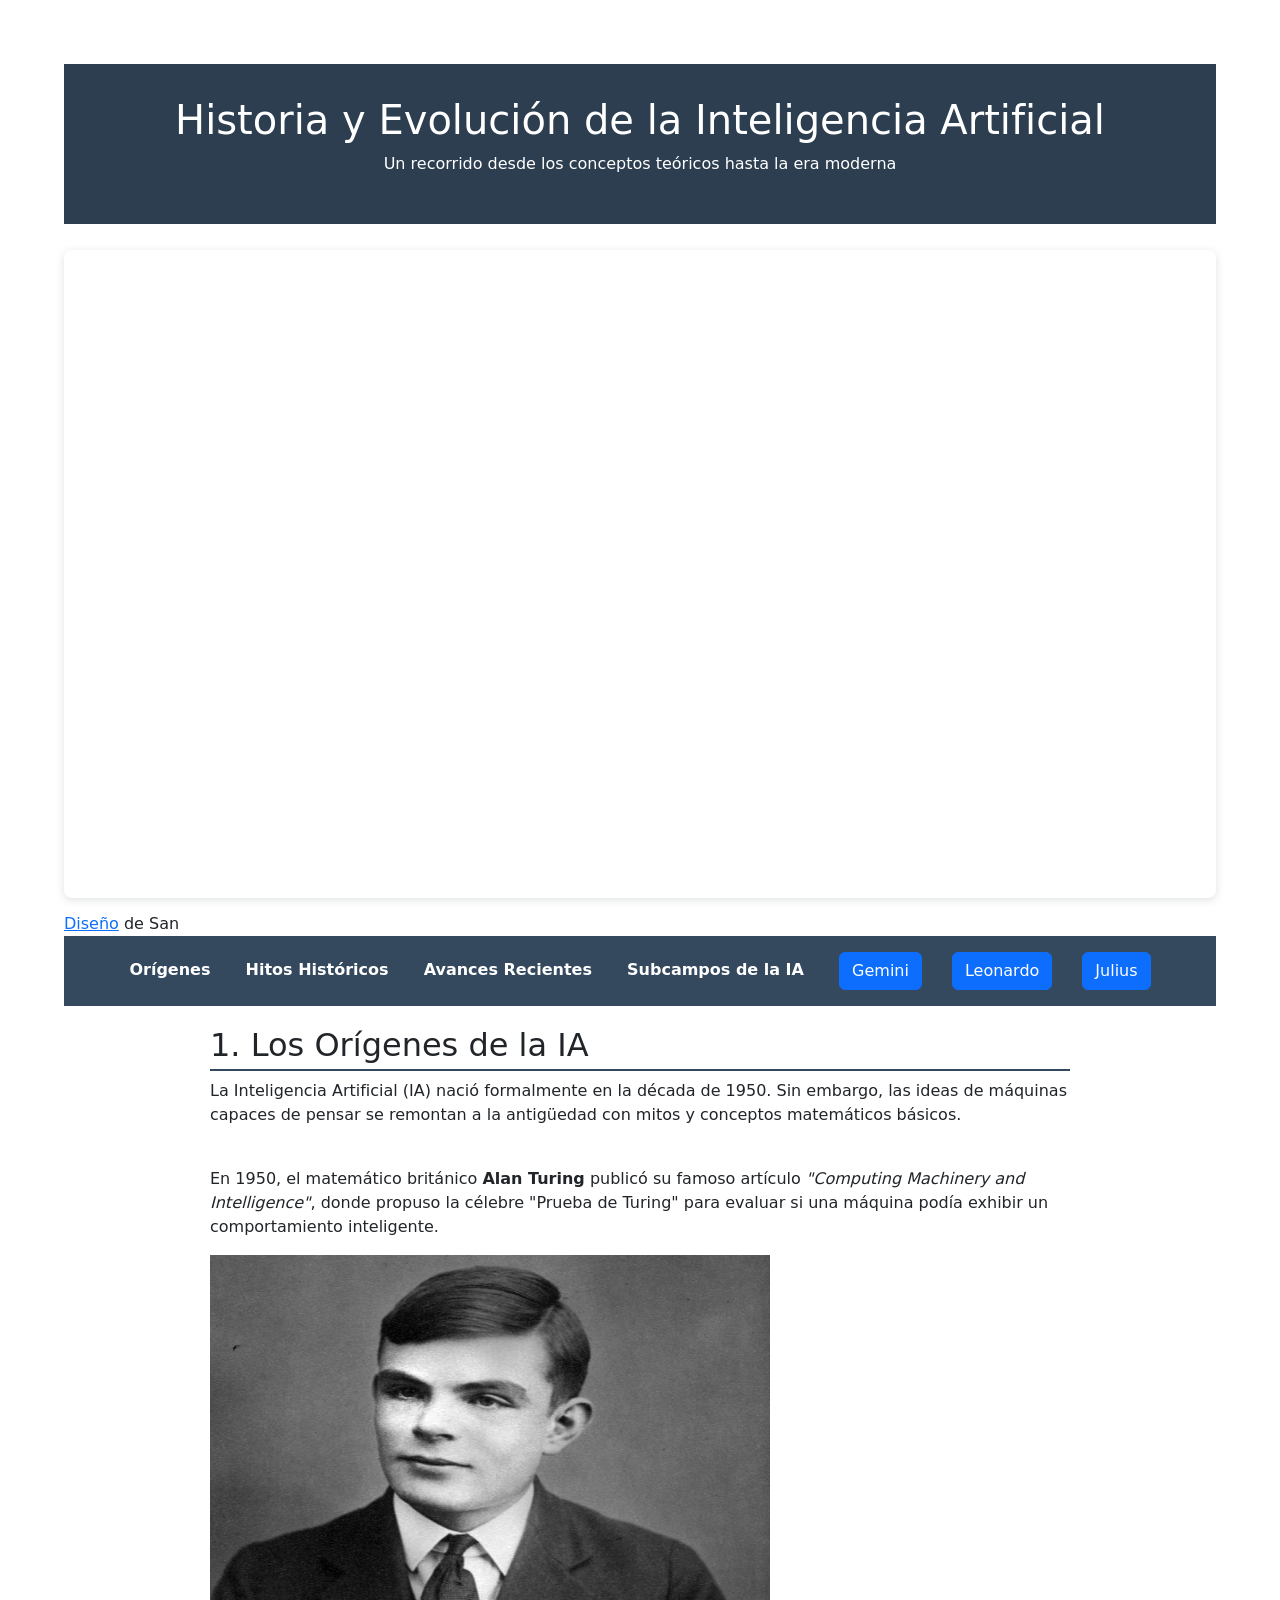
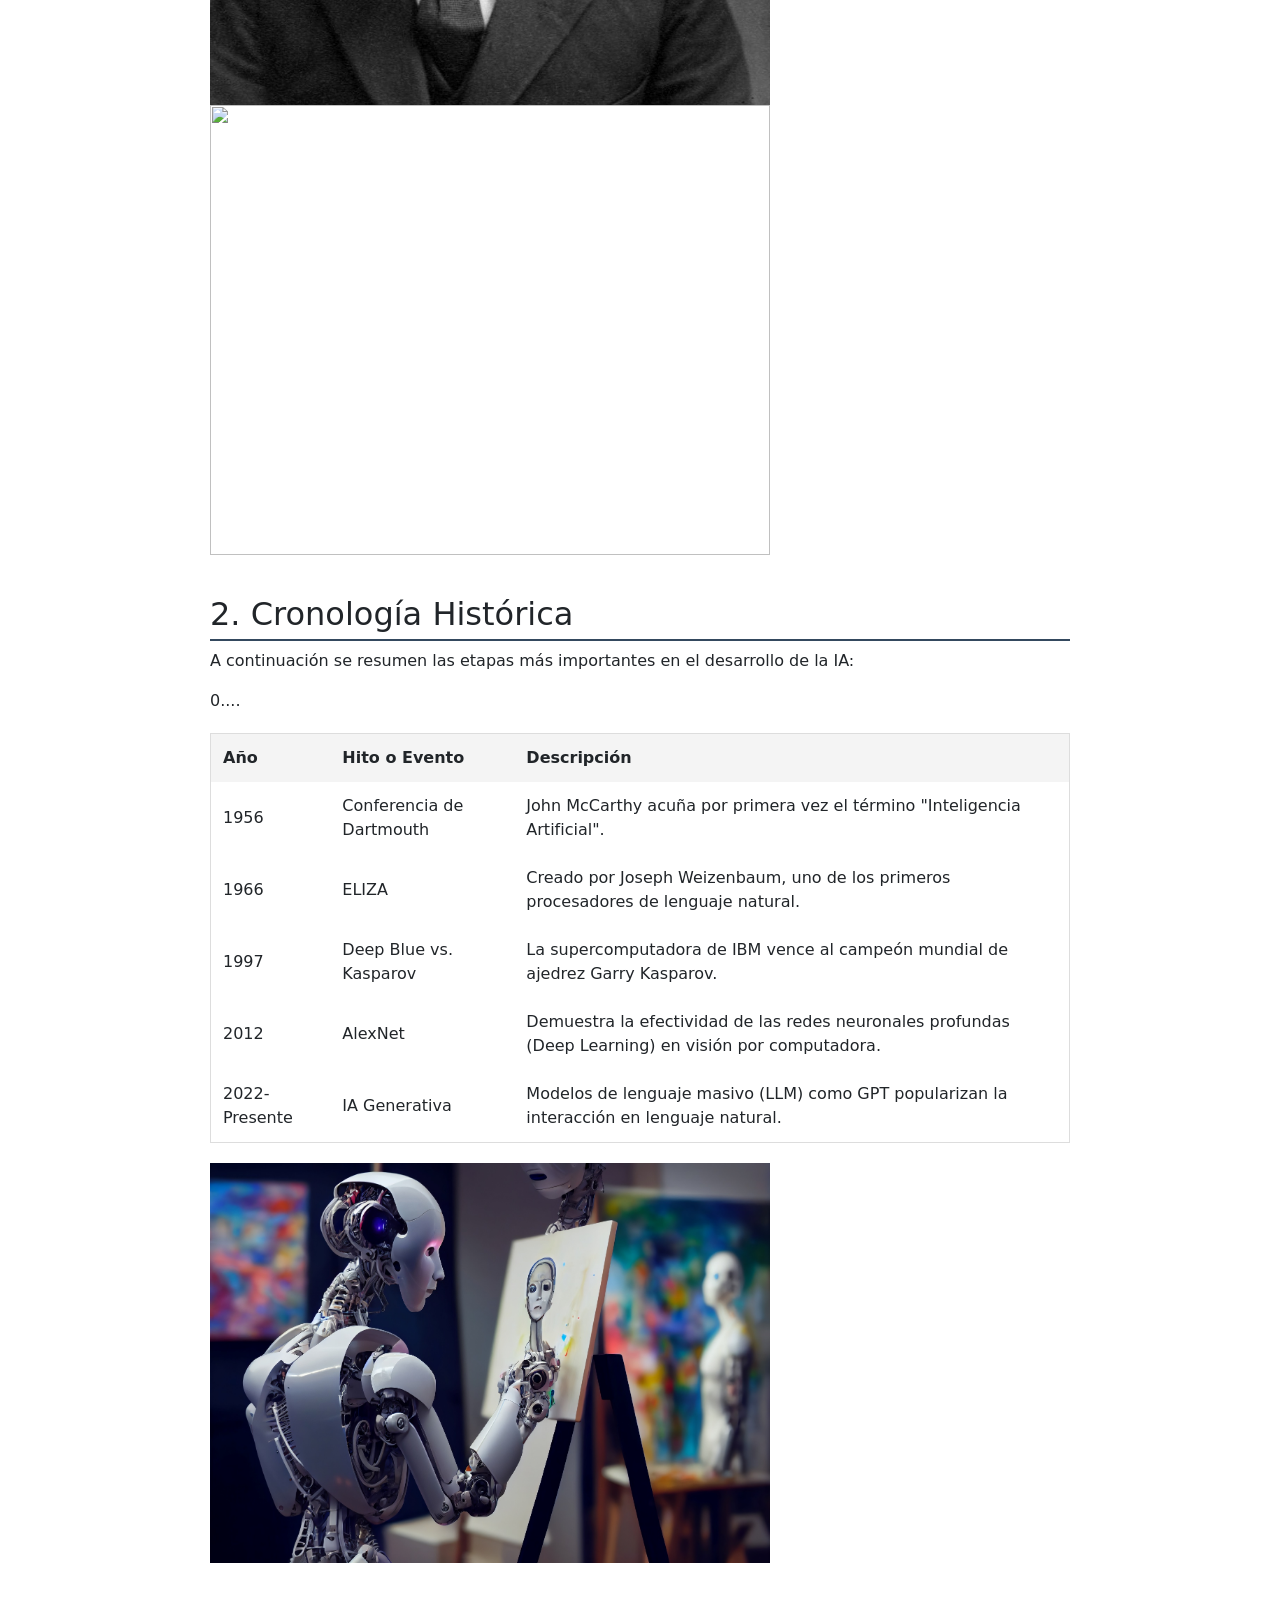
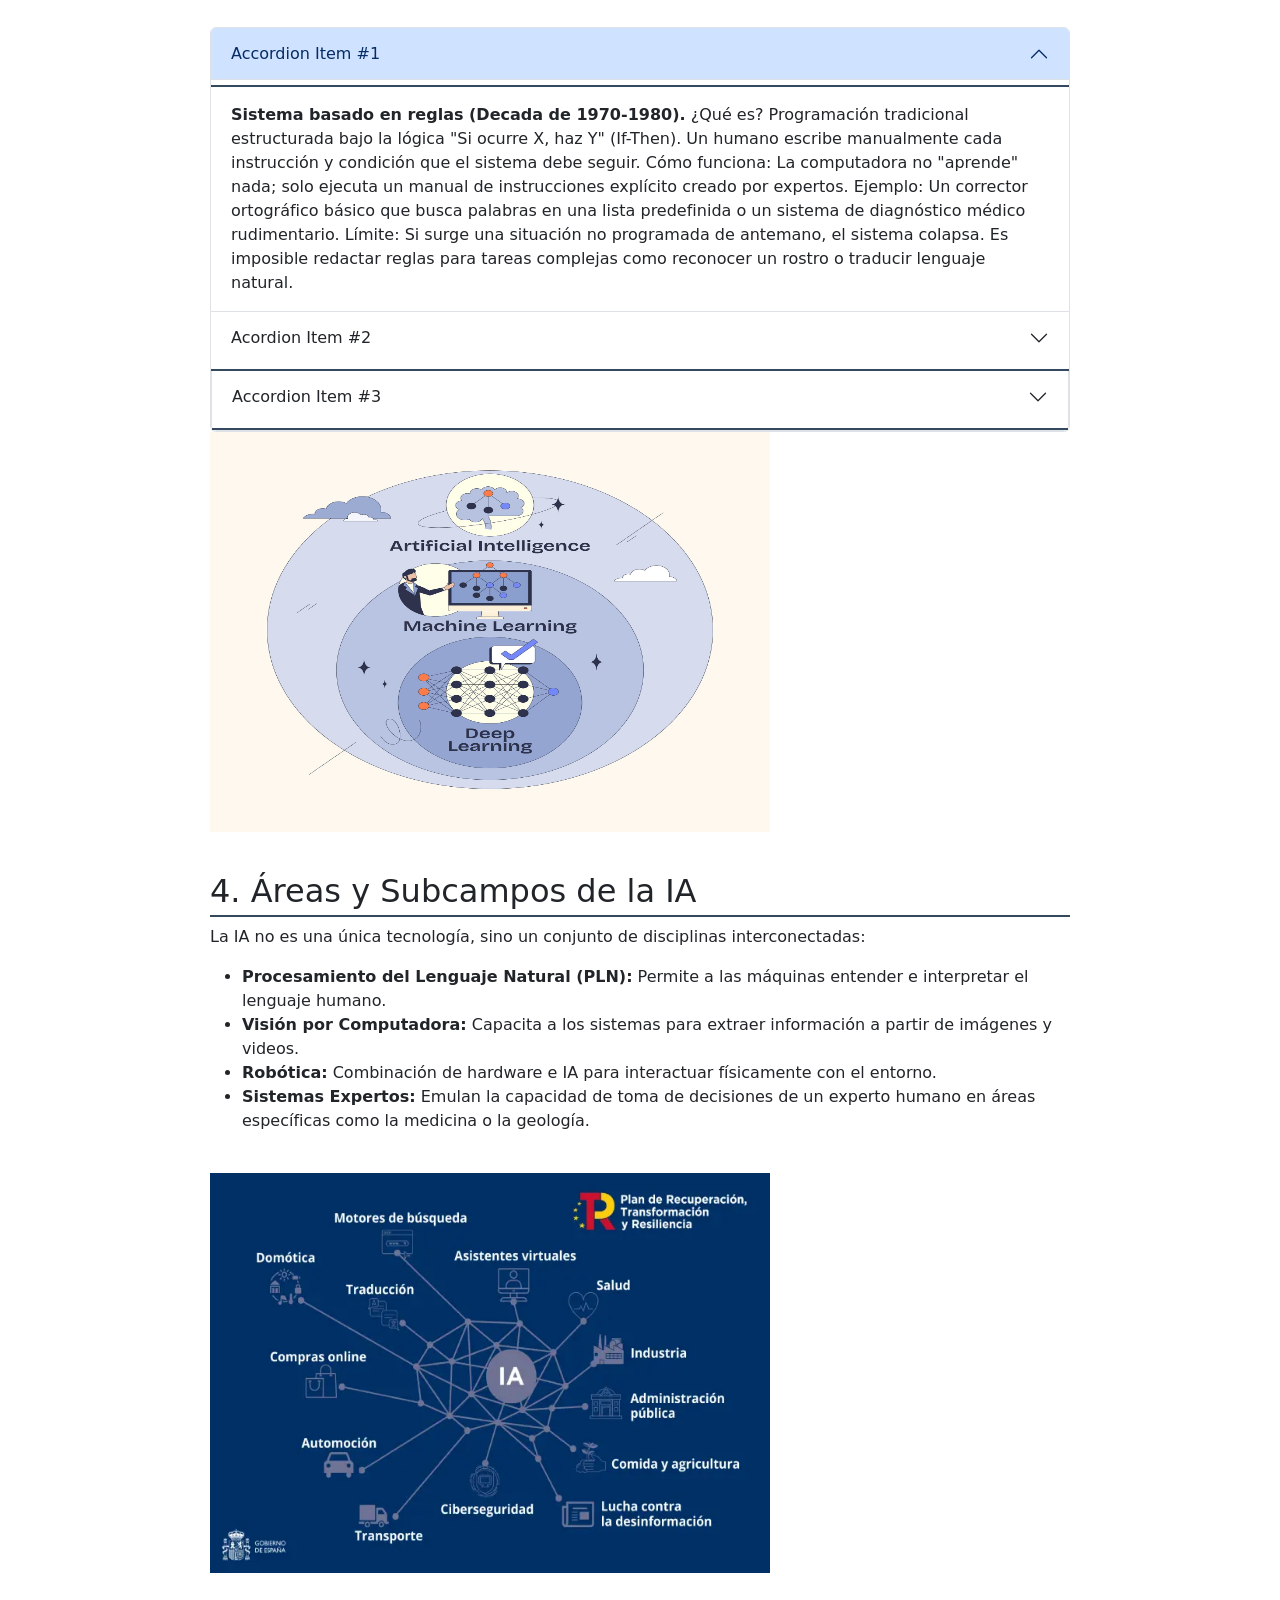
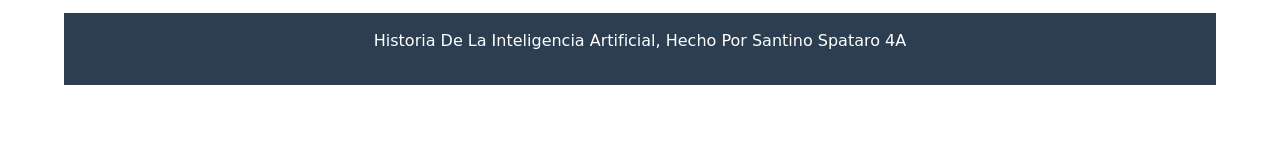
==== index.html @ 52ad5b99 "Add files via upload" ====
<!DOCTYPE html>
<html lang="es">
<head>
    <meta charset="UTF-8">
    <meta name="viewport" content="width=device-width, initial-scale=1.0">
    <title>Historia y Avances de la Inteligencia Artificial</title>
<link rel="stylesheet" href="./estilo.css">
<link href="https://cdn.jsdelivr.net/npm/bootstrap@5.3.8/dist/css/bootstrap.min.css" rel="stylesheet" integrity="sha384-sRIl4kxILFvY47J16cr9ZwB07vP4J8+LH7qKQnuqkuIAvNWLzeN8tE5YBujZqJLB" crossorigin="anonymous">
<script src="https://cdn.jsdelivr.net/npm/bootstrap@5.3.8/dist/js/bootstrap.bundle.min.js" integrity="sha384-FKyoEForCGlyvwx9Hj09JcYn3nv7wiPVlz7YYwJrWVcXK/BmnVDxM+D2scQbITxI" crossorigin="anonymous"></script>
</head>
<body>
    <!-- Encabezado principal -->
    <header>
        <h1>Historia y Evolución de la Inteligencia Artificial</h1>
        <p>Un recorrido desde los conceptos teóricos hasta la era moderna</p>
    </header>
    <div style="position: relative; width: 100%; height: 0; padding-top: 56.2500%;
 padding-bottom: 0; box-shadow: 0 2px 8px 0 rgba(63,69,81,0.16); margin-top: 1.6em; margin-bottom: 0.9em; overflow: hidden;
 border-radius: 8px; will-change: transform;">
  <iframe loading="lazy" style="position: absolute; width: 100%; height: 100%; top: 0; left: 0; border: none; padding: 0;margin: 0;"
    src="https://www.canva.com/design/DAHTOdPTs1g/VWniGCEqUqsnWnGEKuvT3g/view?embed" allowfullscreen="allowfullscreen" allow="fullscreen">
  </iframe>
</div>
<a href="https:&#x2F;&#x2F;www.canva.com&#x2F;design&#x2F;DAHTOdPTs1g&#x2F;VWniGCEqUqsnWnGEKuvT3g&#x2F;view?utm_content=DAHTOdPTs1g&amp;utm_campaign=designshare&amp;utm_medium=embeds&amp;utm_source=link" target="_blank" rel="noopener">Diseño</a> de San
    <!-- Menú de navegación -->
    <nav>
        <a href="#origenes">Orígenes</a>
        <a href="#cronologia">Hitos Históricos</a>
        <a href="#avances">Avances Recientes</a>
        <a href="#subcampos">Subcampos de la IA</a>
        <div class="btn-group" role="group" aria-label="Basic example">
  <a href="geminis.html"><button type="button" class="btn btn-primary">Gemini</button></a>
  <a href="leonardo.html"><button type="button" class="btn btn-primary">Leonardo</button></a>
  <a href="julius.html"><button type="button" class="btn btn-primary">Julius</button></a>
</div>
    </nav>
    <!-- Contenido principal -->
    <main>
        <!-- Sección 1: Orígenes -->
        <section id="origenes">
            <h2>1. Los Orígenes de la IA</h2>
            <p>La Inteligencia Artificial (IA) nació formalmente en la década de 1950. Sin embargo, las ideas de máquinas capaces de pensar se remontan a la antigüedad con mitos y conceptos matemáticos básicos.</p>
            <br>
            <p>En 1950, el matemático británico <strong>Alan Turing</strong> publicó su famoso artículo <em>"Computing Machinery and Intelligence"</em>, donde propuso la célebre "Prueba de Turing" para evaluar si una máquina podía exhibir un comportamiento inteligente.</p>
            <img width= "560" height= "450"src="imagenes/alanturing2pic-1024x1018.jpg">
            <img width= "560" height= "450"src="c:\Users\PC 02\Downloads\inteligencia articial bootstrap de ss 4a\imagenes\cn-joaco-lopez-foto-web_sq.jpg">
        </section>
        <!-- Sección 2: Cronología con Tabla -->
        <section id="cronologia">
            <h2>2. Cronología Histórica</h2>
            <p>A continuación se resumen las etapas más importantes en el desarrollo de la IA:</p>0....
            <table>
                <thead>
                    <tr>
                        <th>Año</th>
                        <th>Hito o Evento</th>
                        <th>Descripción</th>
                    </tr>
                </thead>
                <tbody>
                    <tr>
                        <td>1956</td>
                        <td>Conferencia de Dartmouth</td>
                        <td>John McCarthy acuña por primera vez el término "Inteligencia Artificial".</td>
                    </tr>
                    <tr>
                        <td>1966</td>
                        <td>ELIZA</td>
                        <td>Creado por Joseph Weizenbaum, uno de los primeros procesadores de lenguaje natural.</td>
                    </tr>
                    <tr>
                        <td>1997</td>
                        <td>Deep Blue vs. Kasparov</td>
                        <td>La supercomputadora de IBM vence al campeón mundial de ajedrez Garry Kasparov.</td>
                    </tr>
                    <tr>
                        <td>2012</td>
                        <td>AlexNet</td>
                        <td>Demuestra la efectividad de las redes neuronales profundas (Deep Learning) en visión por computadora.</td>
                    </tr>
                    <tr>
                        <td>2022-Presente</td>
                        <td>IA Generativa</td>
                        <td>Modelos de lenguaje masivo (LLM) como GPT popularizan la interacción en lenguaje natural.</td>
                    </tr>
                </tbody>
            </table>
            <img width= "560" height="400"src="imagenes/dall-e-2-crear-imagenes-con-ia-01.jpg">
        </section>
        <br>
        <!-- Sección 3: Avances con Lista Ordenada (ol) -->
        <section id="avances">
            <div class="accordion" id="accordionExample">
  <div class="accordion-item">
    <h2 class="accordion-header">
      <button class="accordion-button" type="button" data-bs-toggle="collapse" data-bs-target="#collapseOne" aria-expanded="true" aria-controls="collapseOne">
        Accordion Item #1
      </button>
    </h2>
    <div id="collapseOne" class="accordion-collapse collapse show" data-bs-parent="#accordionExample">
      <div class="accordion-body">
        <strong>Sistema basado en reglas (Decada de 1970-1980).</strong>
¿Qué es? Programación tradicional estructurada bajo la lógica "Si ocurre X, haz Y" (If-Then). Un humano escribe manualmente cada instrucción y condición que el sistema debe seguir.

Cómo funciona: La computadora no "aprende" nada; solo ejecuta un manual de instrucciones explícito creado por expertos.

Ejemplo: Un corrector ortográfico básico que busca palabras en una lista predefinida o un sistema de diagnóstico médico rudimentario.

Límite: Si surge una situación no programada de antemano, el sistema colapsa. Es imposible redactar reglas para tareas complejas como reconocer un rostro o traducir lenguaje natural.<code></code>
      </div>
    </div>
  </div>
  <div class="accordion-item">
    <h2 class="accordion-header">
      <button class="accordion-button collapsed" type="button" data-bs-toggle="collapse" data-bs-target="#collapseTwo" aria-expanded="false" aria-controls="collapseTwo">
        Acordion Item #2
      </button>
    </h2>
    <div id="collapseTwo" class="accordion-collapse collapse" data-bs-parent="#accordionExample">
      <div class="accordion-body">
        <strong>Aprendizaje Automático / Machine Learning (Década de 1990–2000)</strong> ¿Qué es? En lugar de programar las reglas, le das datos al sistema para que él descubra los patrones y cree sus propias reglas.

Cómo funciona: Utiliza algoritmos estadísticos (como árboles de decisión o regresiones). Un humano aún necesita estructurar los datos y decirle al algoritmo en qué características fijarse (por ejemplo: "mide el largo del ala y el peso para identificar el ave").

Ejemplo: El filtro de spam de tu correo electrónico que detecta qué mensajes son basura según palabras clave y patrones pasados.

Límite: Requiere mucho trabajo humano previo para preparar los datos y no escala bien con información no estructurada (imágenes, audio, texto libre).
    </div>
  </div>
  <div class="accordion-item">
    <h2 class="accordion-header">
      <button class="accordion-button collapsed" type="button" data-bs-toggle="collapse" data-bs-target="#collapseThree" aria-expanded="false" aria-controls="collapseThree">
        Accordion Item #3
      </button>
    </h2>
    <div id="collapseThree" class="accordion-collapse collapse" data-bs-parent="#accordionExample">
      <div class="accordion-body">
        <strong>Aprendizaje Profundo / Deep Learning (Década de 2010)</strong> ¿Qué es? Una evolución del Machine Learning inspirada en la estructura del cerebro humano, basada en redes neuronales artificiales profundas (con muchas capas de procesamiento).

Cómo funciona: No necesita que un humano le diga en qué detalles fijarse. Si le das millones de fotos de gatos, la red neuronal aprende por sí sola a identificar bordes, formas, texturas y, finalmente, el concepto de "gato".

Ejemplo: Reconocimiento facial para desbloquear el teléfono, conducción autónoma (Tesla) o detección de tumores en radiografías.

Límite: Consume enormes cantidades de energía y datos, y funciona como una "caja negra" (es difícil rastrear exactamente cómo llegó a una conclusión).
      </div>
    </div>
  </div>
</div>
<img width="560" height="400" src="imagenes/licensed-image.jpg">
        </section>
        <!-- Sección 4: Subcampos con Lista Desordenada (ul) -->
        <section id="subcampos">
            <h2>4. Áreas y Subcampos de la IA</h2>
            <p>La IA no es una única tecnología, sino un conjunto de disciplinas interconectadas:</p>
            <ul>
                <li><strong>Procesamiento del Lenguaje Natural (PLN):</strong> Permite a las máquinas entender e interpretar el lenguaje humano.</li>
                <li><strong>Visión por Computadora:</strong> Capacita a los sistemas para extraer información a partir de imágenes y videos.</li>
                <li><strong>Robótica:</strong> Combinación de hardware e IA para interactuar físicamente con el entorno.</li>
                <li><strong>Sistemas Expertos:</strong> Emulan la capacidad de toma de decisiones de un experto humano en áreas específicas como la medicina o la geología.</li>
            </ul>
        </section>
        <img width="560" height="400" src="imagenes/que-se-estudia-en-la-inteligencia-artificial-1.webp">
    </main>
    <!-- pie de página -->
    <footer>
        <p>Historia De La Inteligencia Artificial, Hecho Por Santino Spataro 4A</p>
    </footer>

</body>
</html>
---- estilo.css ----
body {
            font-family: Arial, sans-serif;
            line-height: 1.6;
            margin: 0;
            padding: 5%;
            color: #333;
        }
        header {
            background-color: #2c3e50;
            color: #fff;
            padding: 2rem;
            text-align: center;
        }
        nav {
            background-color: #34495e;
            padding: 1rem;
            text-align: center;
        }
        nav a {
            color: #fff;
            margin: 0 15px;
            text-decoration: none;
            font-weight: bold;
        }
        nav a:hover {
            text-decoration: underline;
        }
        main {
            max-width: 900px;
            margin: 20px auto;
            padding: 0 20px;
        }
        section {
            margin-bottom: 40px;
        }
        h2 {
            color: #2c3e50;
            border-bottom: 2px solid #34495e;
            padding-bottom: 5px;
        }
        table {
            width: 100%;
            border-collapse: collapse;
            margin: 20px 0;
        }
        table, th, td {
            border: 1px solid #ddd;
        }
        th, td {
            padding: 12px;
            text-align: left;
        }
        th {
            background-color: #f4f4f4;
        }
        footer {
            background-color: #2c3e50;
            color: white;
            text-align: center;
            padding: 1rem;
            margin-top: 40px;
        }
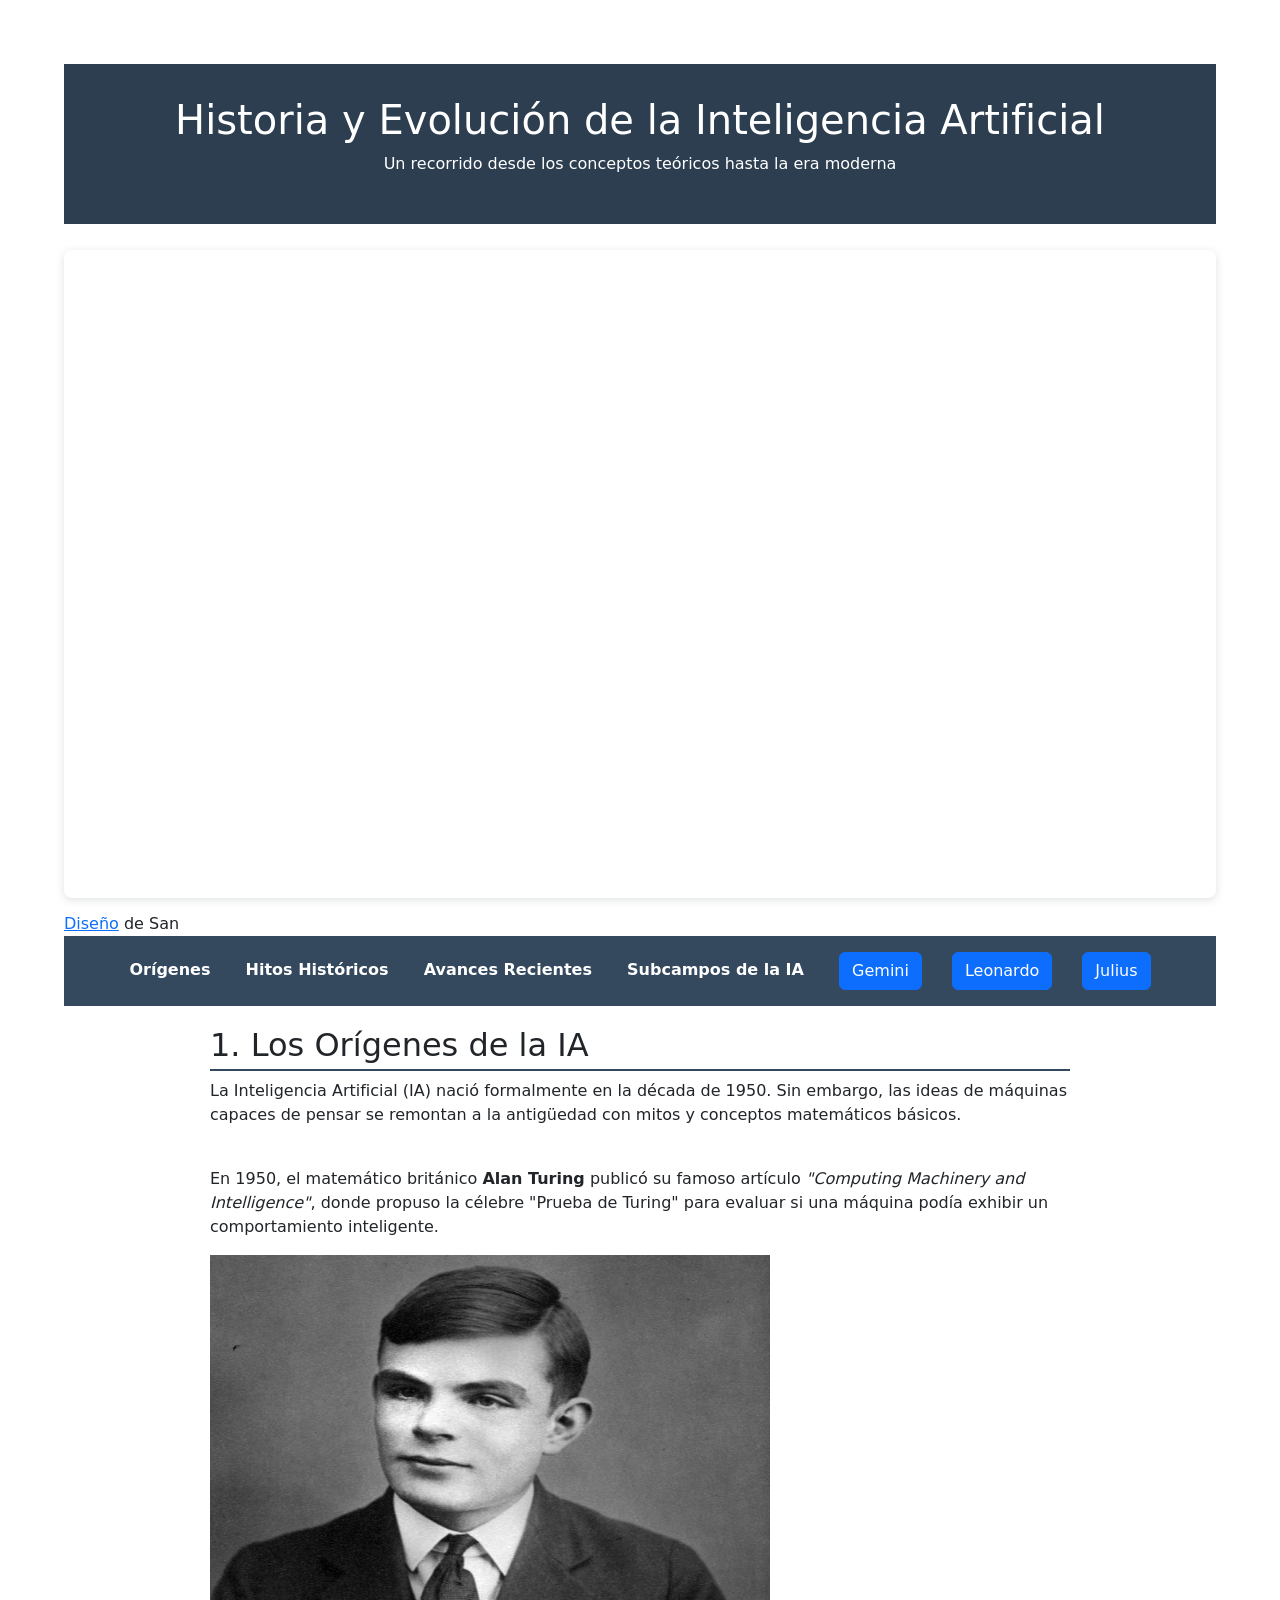
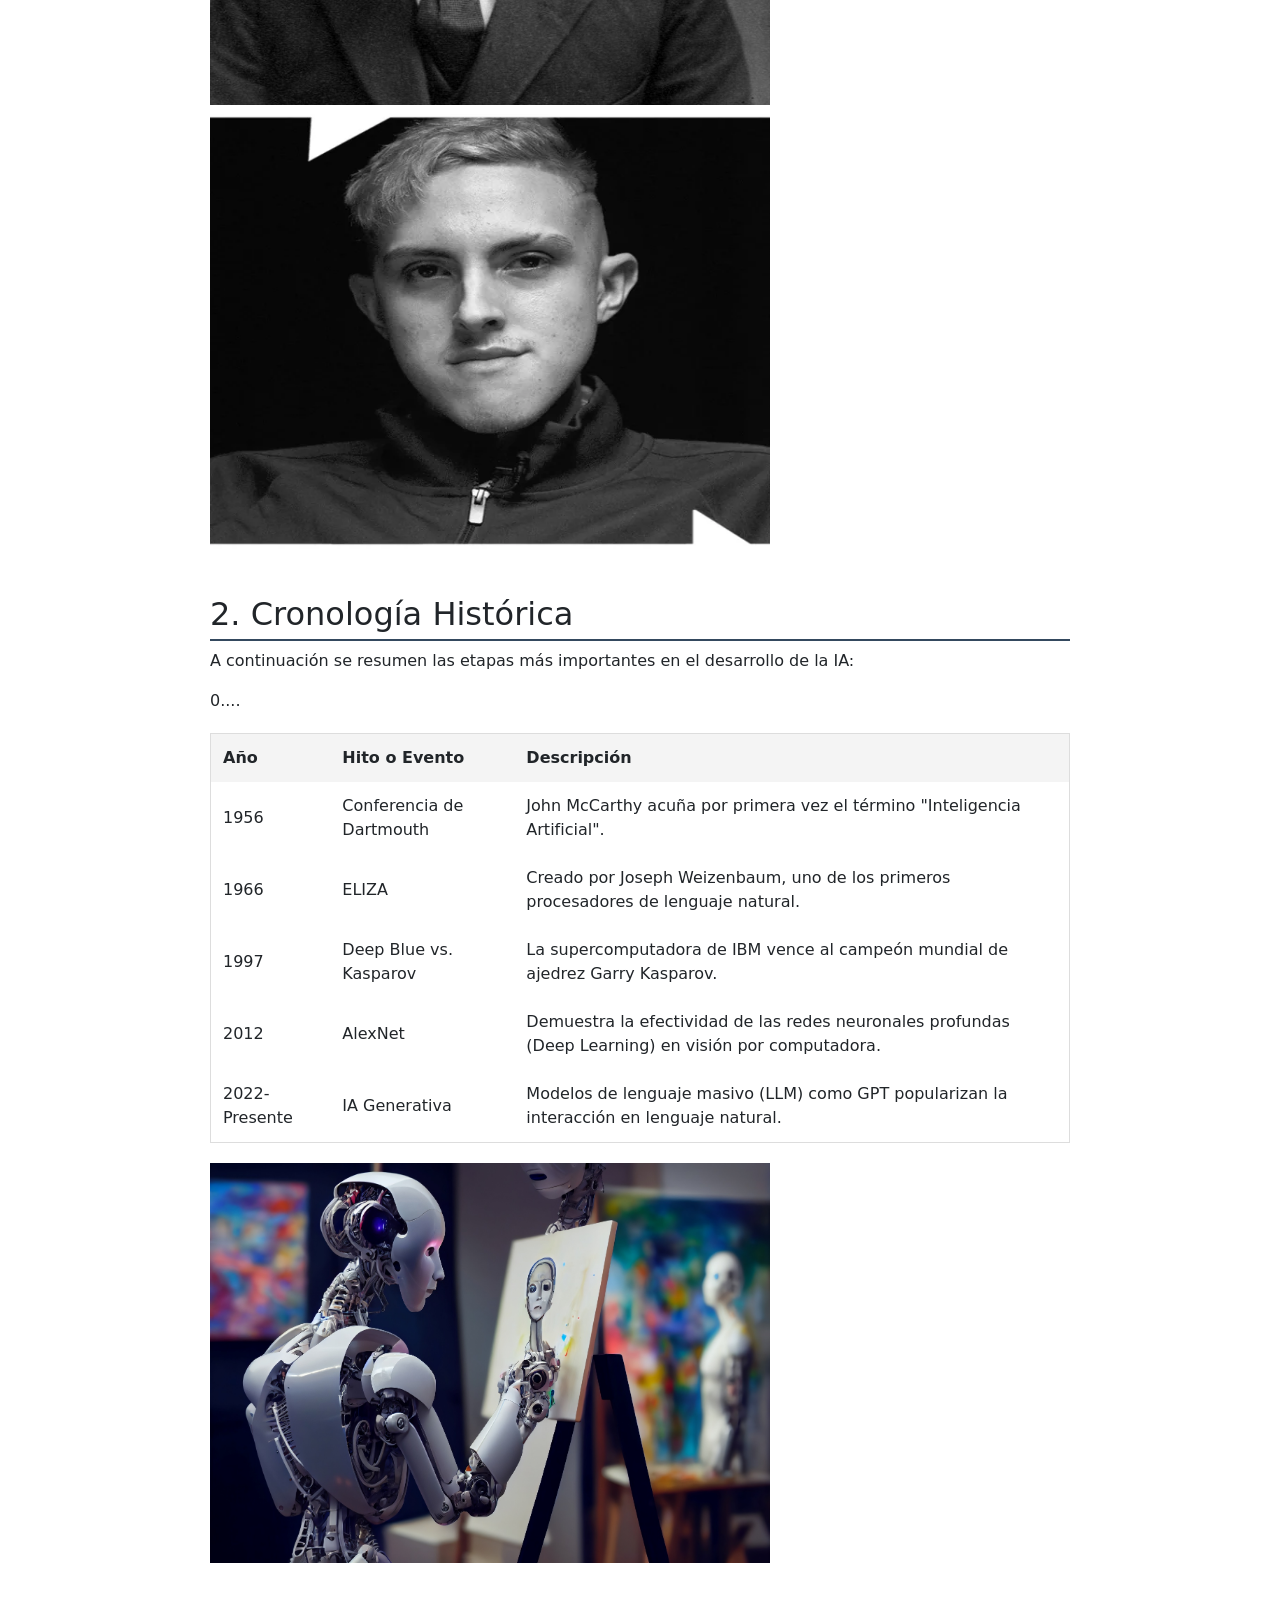
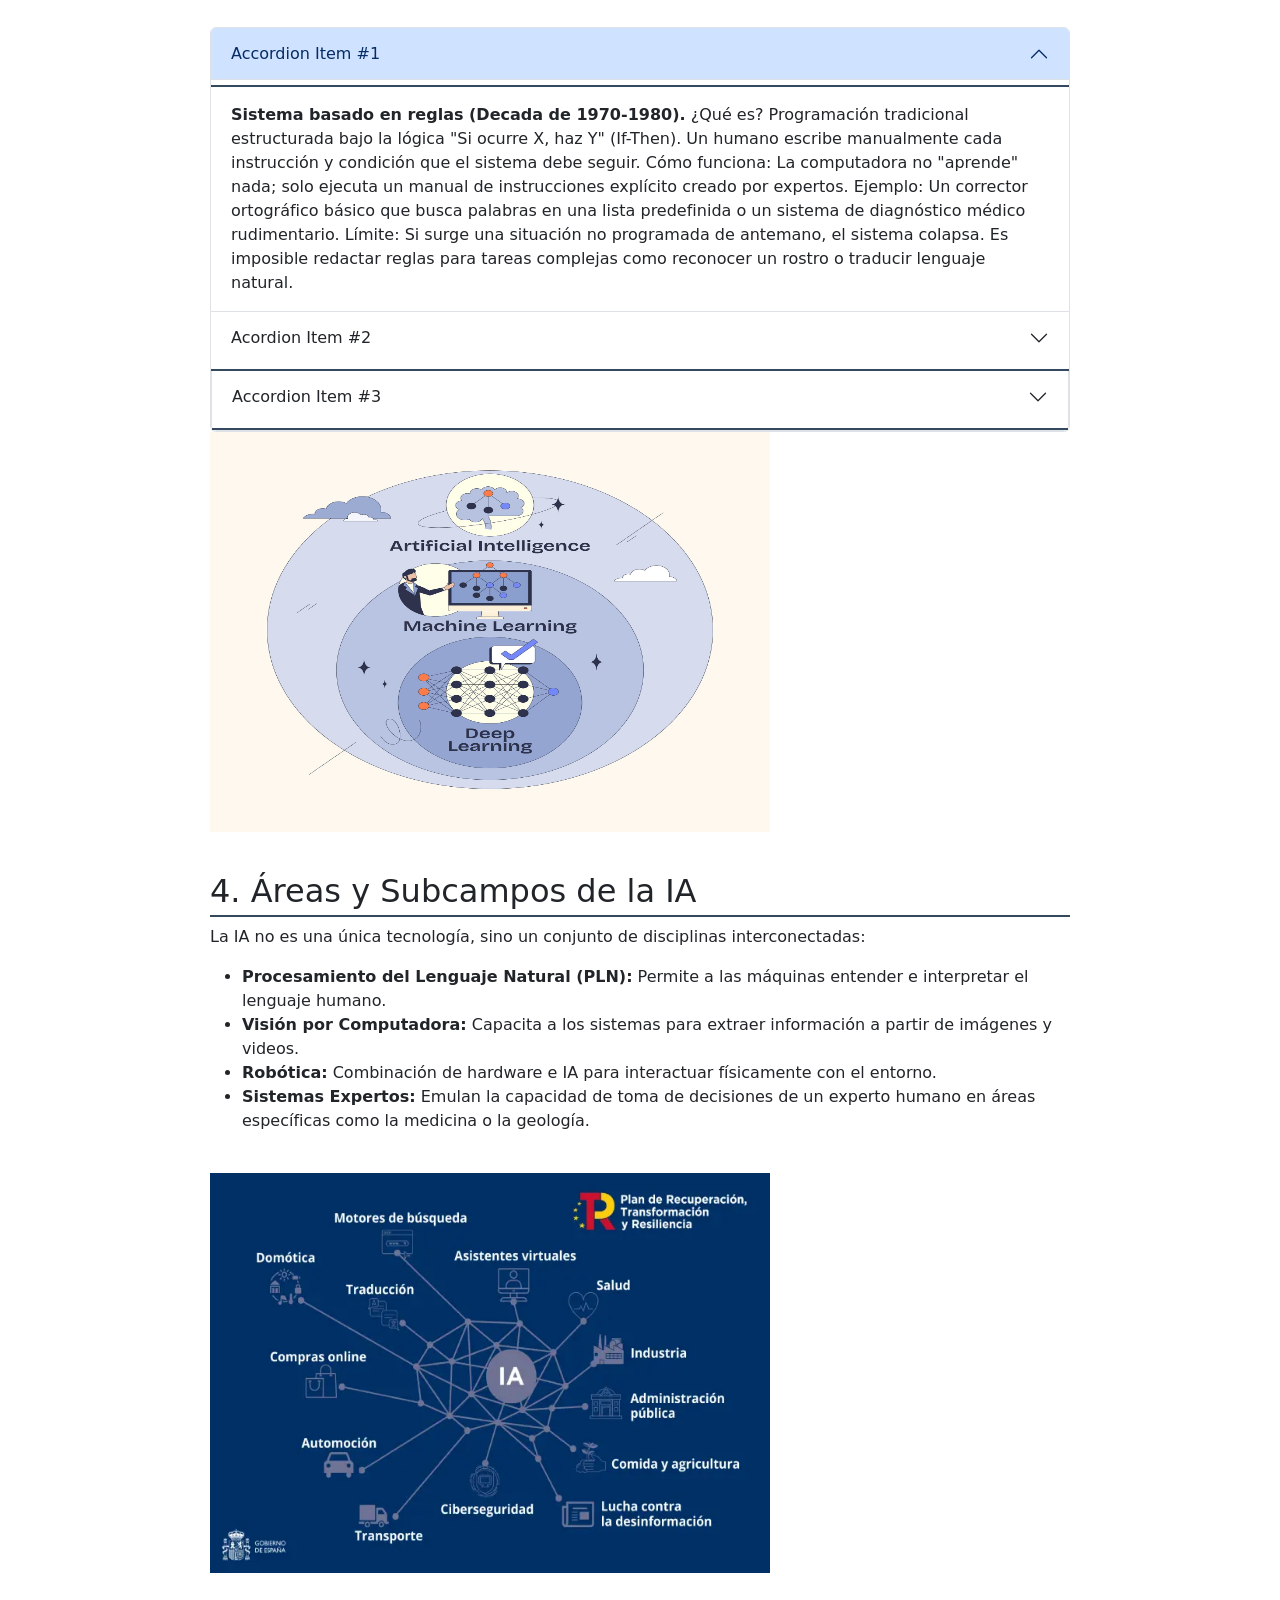
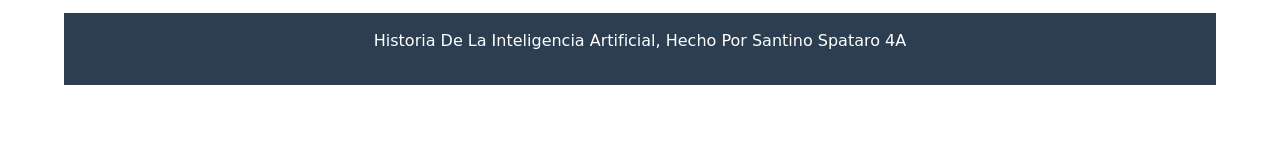
==== commit b7200013: "Update index.html" ====
--- a/index.html
+++ b/index.html
@@ -43,7 +43,7 @@
             <br>
             <p>En 1950, el matemático británico <strong>Alan Turing</strong> publicó su famoso artículo <em>"Computing Machinery and Intelligence"</em>, donde propuso la célebre "Prueba de Turing" para evaluar si una máquina podía exhibir un comportamiento inteligente.</p>
             <img width= "560" height= "450"src="imagenes/alanturing2pic-1024x1018.jpg">
-            <img width= "560" height= "450"src="c:\Users\PC 02\Downloads\inteligencia articial bootstrap de ss 4a\imagenes\cn-joaco-lopez-foto-web_sq.jpg">
+            <img width= "560" height= "450"src="\imagenes\cn-joaco-lopez-foto-web_sq.jpg">
         </section>
         <!-- Sección 2: Cronología con Tabla -->
         <section id="cronologia">
@@ -167,4 +167,4 @@
     </footer>
 
 </body>
-</html>+</html>
